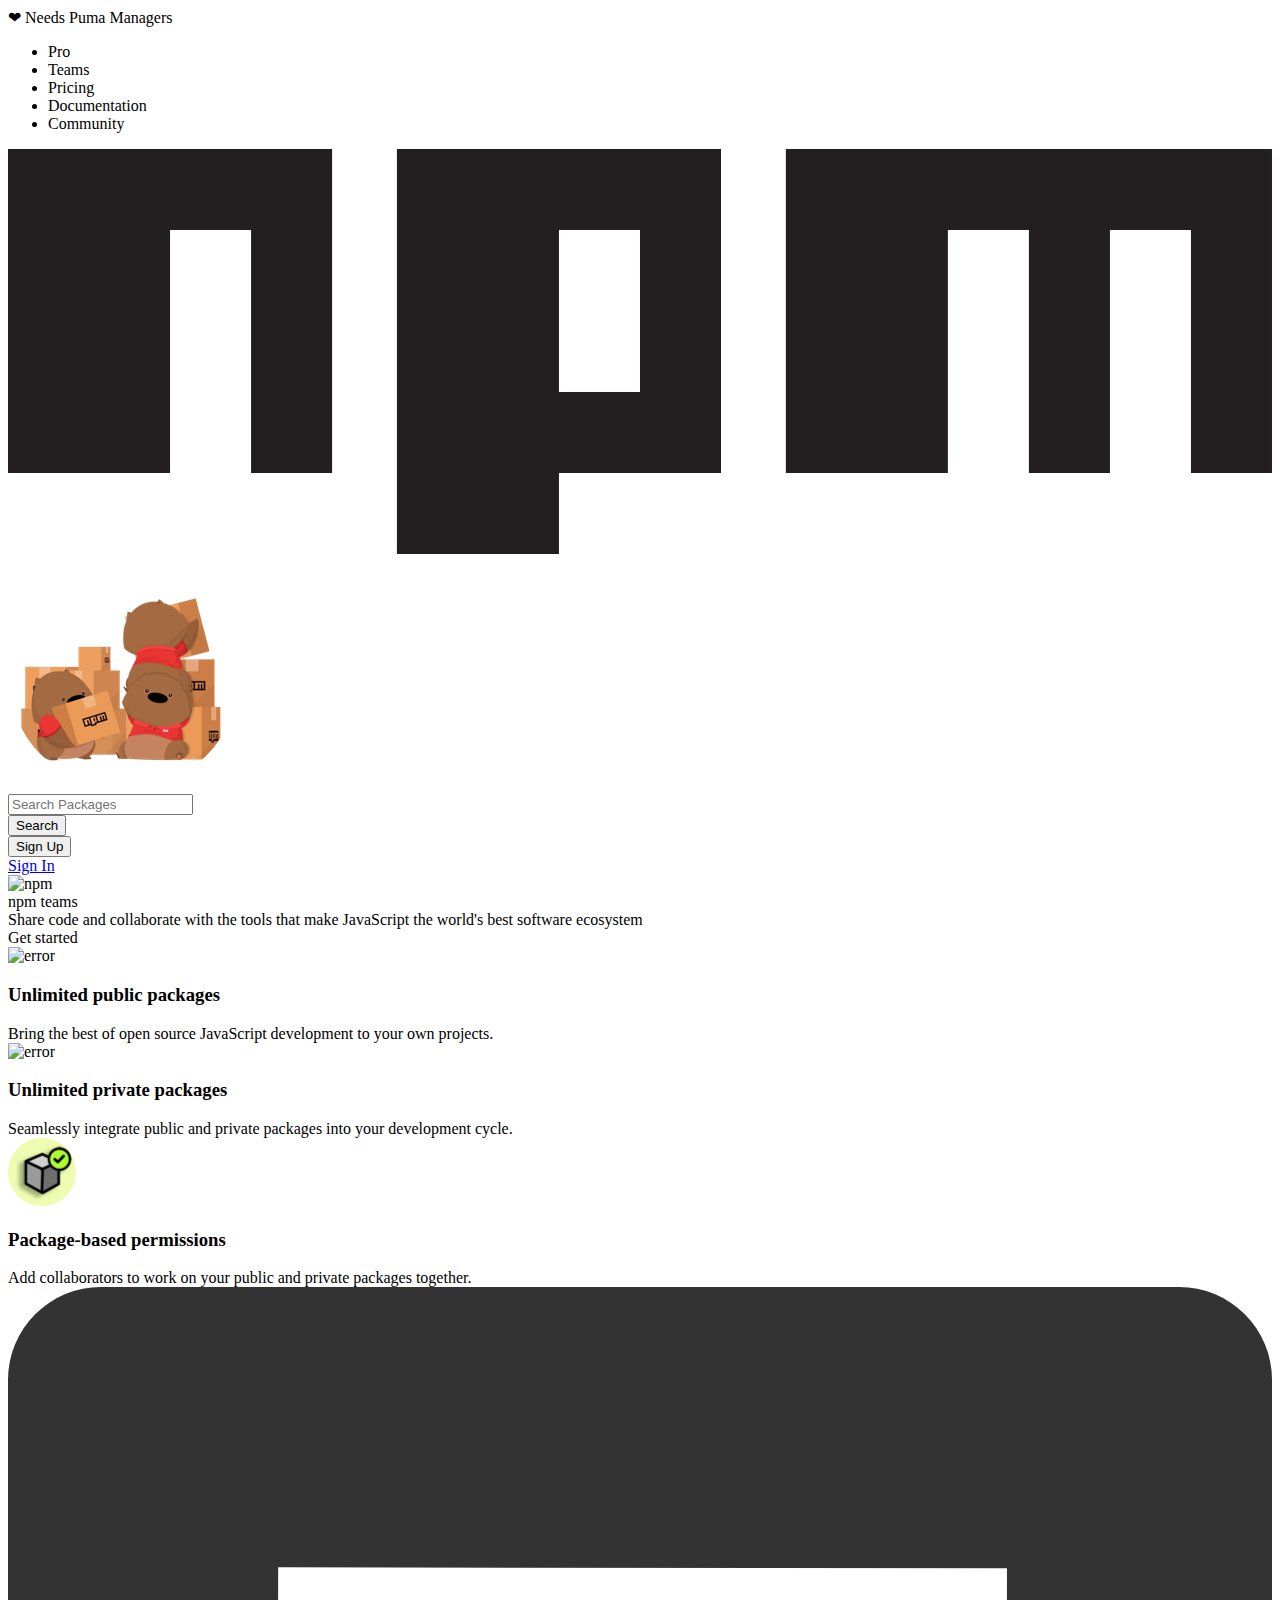
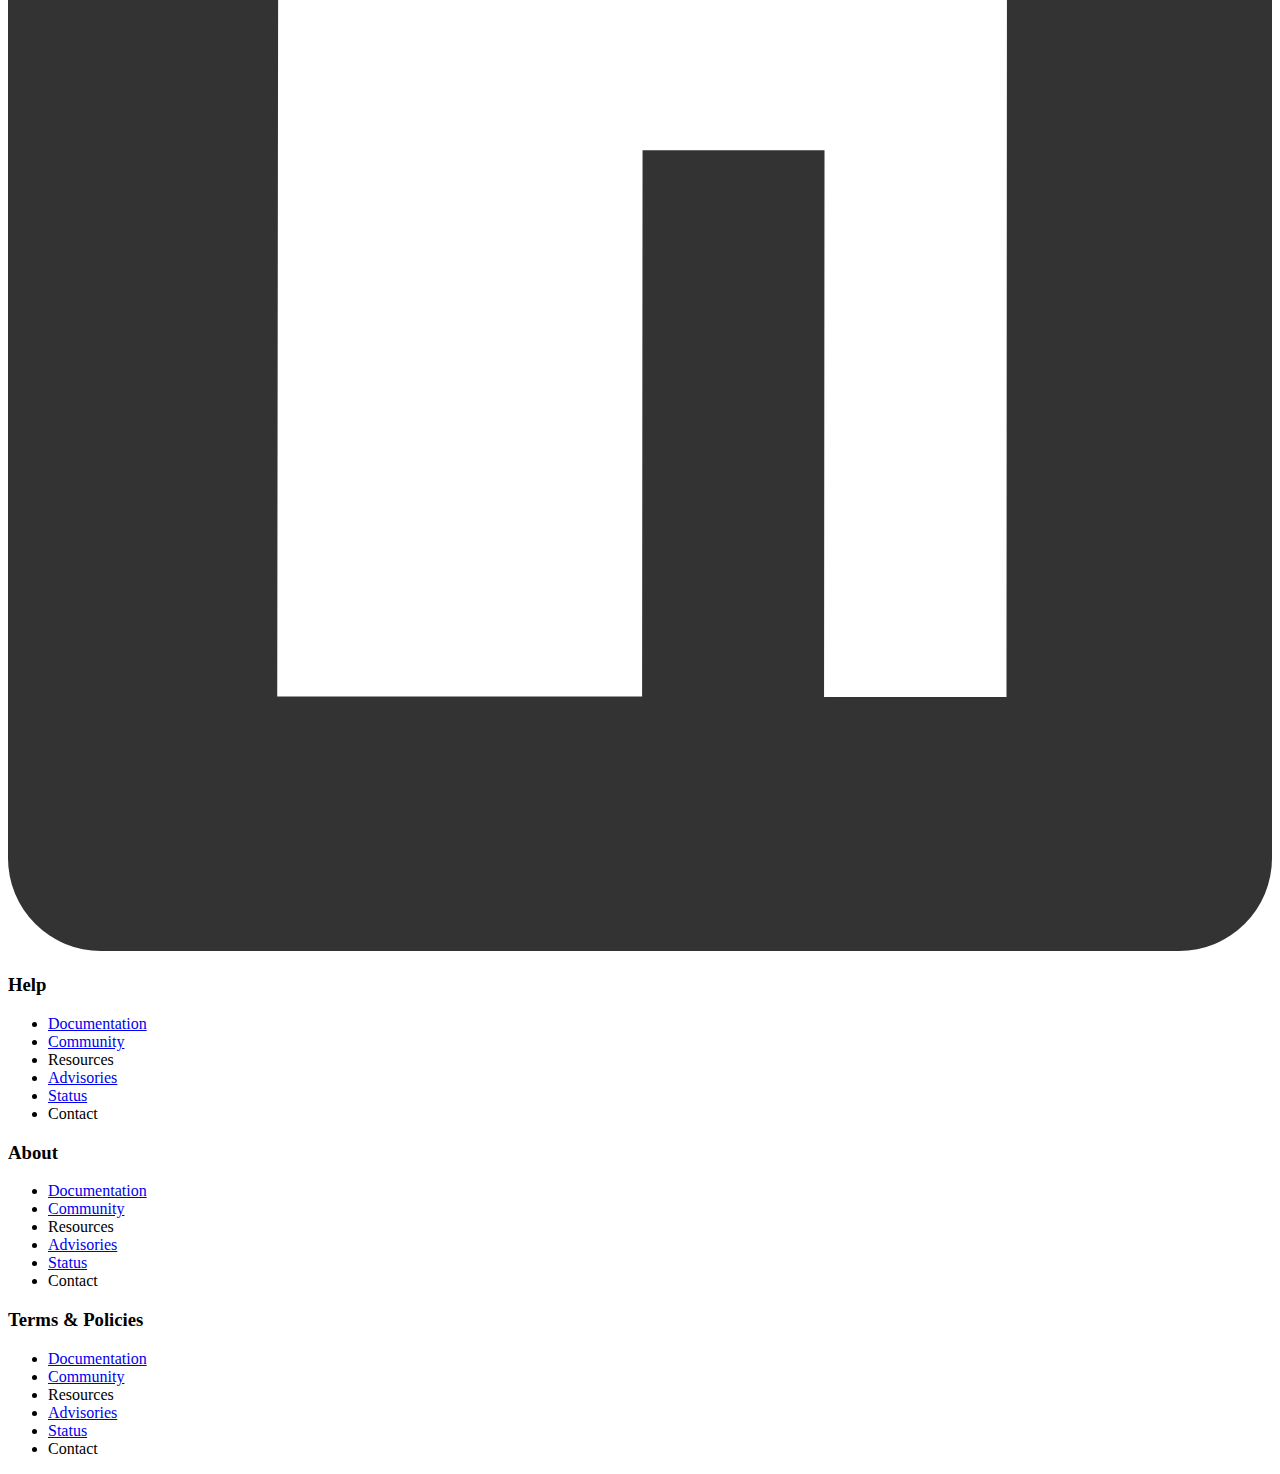
==== html/index.html @ 3796dd3c "fourth commit" ====
<!DOCTYPE html>
<head>
    <title>
        npm | Teams
    </title>
  
    <link rel="stylesheet" href="/home/nandhini/Desktop/npm/css/style.css">
    <link href="https://fonts.googleapis.com/css?family=Poppins&display=swap" rel="stylesheet">
    <!-- <link rel="stylesheet" href="https://stackpath.bootstrapcdn.com/bootstrap/4.3.1/css/bootstrap.min.css" integrity="sha384-ggOyR0iXCbMQv3Xipma34MD+dH/1fQ784/j6cY/iJTQUOhcWr7x9JvoRxT2MZw1T" crossorigin="anonymous">
    <script src="https://code.jquery.com/jquery-3.3.1.slim.min.js" integrity="sha384-q8i/X+965DzO0rT7abK41JStQIAqVgRVzpbzo5smXKp4YfRvH+8abtTE1Pi6jizo" crossorigin="anonymous"></script>
<script src="https://cdnjs.cloudflare.com/ajax/libs/popper.js/1.14.7/umd/popper.min.js" integrity="sha384-UO2eT0CpHqdSJQ6hJty5KVphtPhzWj9WO1clHTMGa3JDZwrnQq4sF86dIHNDz0W1" crossorigin="anonymous"></script>
<script src="https://stackpath.bootstrapcdn.com/bootstrap/4.3.1/js/bootstrap.min.js" integrity="sha384-JjSmVgyd0p3pXB1rRibZUAYoIIy6OrQ6VrjIEaFf/nJGzIxFDsf4x0xIM+B07jRM" crossorigin="anonymous"></script> -->
</head>
<body>
        <div class="head"> </div>
        <div class="header-top">
            <div class="header_sub">
                <span class="header_sub-heart">❤</span>
                <span class="header_sub-text-left"> Needs Puma Managers</span>
                <nav class="nav">
                <ul class="nav-list">
                    <li class="list"> Pro</li>
                    <li class="list"> Teams</li>
                    <li class="list"> Pricing</li>
                    <li class="list"> Documentation</li>
                    <li class="list"> Community</li>
                </ul>
                </nav>
            </div>
        </div>
            <div class="header-bottom">
                <div class="header-b-sub">      
                    <div class="npm-font">
                        <a href="/">
                        <svg class="svg-icon" viewBox="0 0 780 250">
                            <path fill="#231F20" d="M240,250h100v-50h100V0H240V250z M340,50h50v100h-50V50z M480,0v200h100V50h50v150h50V50h50v150h50V0H480z M0,200h100V50h50v150h50V0H0V200z"> 
                            </path>
                        </svg>
                        </a>
                             <div class="search-box">
                                <div class="search-bar-icon">
                                <img id="search-icon" src="../image/bear.png">
                                <form class="form-inline"> <i class="fas fa-search" aria-hidden="true"></i>
                                    <input class="form-control" type="text" placeholder="Search Packages"
                                    aria-label="Search">
                                </form>
                                <button id="search-button">Search</button>
                                </div>
                            </div>
                    
                            <div class="header-b-button" onclick="redirect()">
                                    <button id="signup"> 
                                        Sign Up
                                    </button>
                            </div>
                            <div class="signin-button">
                                <a href="/home/nandhini/Desktop/npm/html/signin.html" id="signin">
                                    Sign In
                                </a>
                                <!-- <div id="user-name">

                                </div> -->

                            </div>

                       
                    </div>
                </div>
            </div>

        <main>
            <article class="main-top">
                <div class="color-grad">
                </div>
                <section class="main-top">
                    <div class="main-img">
                        <img id="bears" src="img/bear.png" alt="npm"/>
                        <div class="npm-heading">
                        npm teams
                        </div>
                        <div class="npm-text">
                            Share code and collaborate with the tools that make
                            JavaScript the world's best software ecosystem
                        </div>
                        <div class="npm-button">
                            <a id="get-started">
                                Get started
                            </a>
                        </div>
                    </div>
                </section>
            </article>
                <section class="page-bottom">
                    <div class="page-block">
                    <div class="page-img-block">
                        <div class="page-img1">
                            <img src="..image/img1.png" alt="error">
                        </div>
                        <h3 class="block-title">
                            Unlimited public packages
                        </h3>
                        <div class="page-copy">
                             Bring the best of open source JavaScript
                             development to your own projects.
                        </div>
                    </div>
                    <div class="page-img-block">
                        <div class="page-img1">
                            <img src="/home/nandhini/Desktop/npm/image/img2.png" alt="error">
                        </div>
                        <h3 class="block-title">
                            Unlimited private packages
                        </h3>
                        <div class="page-copy">
                            Seamlessly integrate public and private packages into your development cycle.
                        </div>
                    </div>
                    <div class="page-img-block">
                        <div class="page-img1">
                            <img src="../image/img3.png" alt="error">
                        </div>
                        <h3 class="block-title">
                            Package-based permissions
                        </h3>
                        <div class="page-copy">
                            Add collaborators to work on your public and private packages together.
                        </div>
                    </div>
                    </div>
                </section>
            </main>
            <footer class="footer">
                <div class="footer-block">
                    <div class="block1">
                        <div class="n-icon">
                            <svg viewBox="0 0 27.23 27.23">
                            <rect fill="#333333" width="27.23" height="27.23" rx="2"></rect>
                            <polygon fill="#fff" points="5.8 21.75 13.66 21.75 13.67 9.98 17.59 9.98 17.58 21.76 21.51 21.76 21.52 6.06 5.82 6.04 5.8 21.75"></polygon>
                        </svg>
                        </div>
                    </div>
                        <div class="block2">
                            <h3 class="block-title">Help</h3>
                            <ul>
                                <li class="block-list">
                                    <a class="link" href="https://docs.npmjs.com">Documentation</a>
                                </li>
                                <li class="block-list" >
                                    <a class="link" href="https://npm.community">Community</a>
                                </li class="block-list">
                                <li class="block-list">
                                    <a class="link">Resources</a>
                                </li >
                                <li class="block-list">
                                    <a class="link" href="https://www.npmjs.com/advisories">Advisories</a>
                                </li >
                                <li class="block-list">
                                    <a class="link" href="http://status.npmjs.org/">Status</a>
                                </li>
                                <li class="block-list">
                                    <a class="link" >Contact</a>
                                </li>

                            </ul>

                        </div>
                        <div class="block3">
                            <h3 class="block-title">About</h3>
                            <ul>
                                <li class="block-list">
                                    <a class="link" href="https://docs.npmjs.com">Documentation</a>
                                </li>
                                <li class="block-list" >
                                    <a class="link" href="https://npm.community">Community</a>
                                </li class="block-list">
                                <li class="block-list">
                                    <a class="link">Resources</a>
                                </li >
                                <li class="block-list">
                                    <a class="link" href="https://www.npmjs.com/advisories">Advisories</a>
                                </li >
                                <li class="block-list">
                                    <a class="link" href="http://status.npmjs.org/">Status</a>
                                </li>
                                <li class="block-list">
                                    <a class="link" >Contact</a>
                                </li>

                            </ul>

                        </div>
                        <div class="block4">
                            <h3 class="block-title">Terms & Policies</h3>
                            <ul>
                                <li class="block-list">
                                    <a class="link" href="https://docs.npmjs.com">Documentation</a>
                                </li>
                                <li class="block-list" >
                                    <a class="link" href="https://npm.community">Community</a>
                                </li class="block-list">
                                <li class="block-list">
                                    <a class="link">Resources</a>
                                </li >
                                <li class="block-list">
                                    <a class="link" href="https://www.npmjs.com/advisories">Advisories</a>
                                </li >
                                <li class="block-list">
                                    <a class="link" href="http://status.npmjs.org/">Status</a>
                                </li>
                                <li class="block-list">
                                    <a class="link" >Contact</a>
                                </li>

                            </ul>

                        </div>
                </div>
                
            </footer>
            <script src="signin.js"></script>
            <script>
                // var user1 = localStorage.getItem("nandhini");
                // console.log(user1);
                // document.getElementById('user-name').innerHTML = user1.name;
                function redirect()
                {
                    location.href="file:///home/nandhini/Desktop/npm/html/signup.html"
                }
            </script>
</body>
</html>
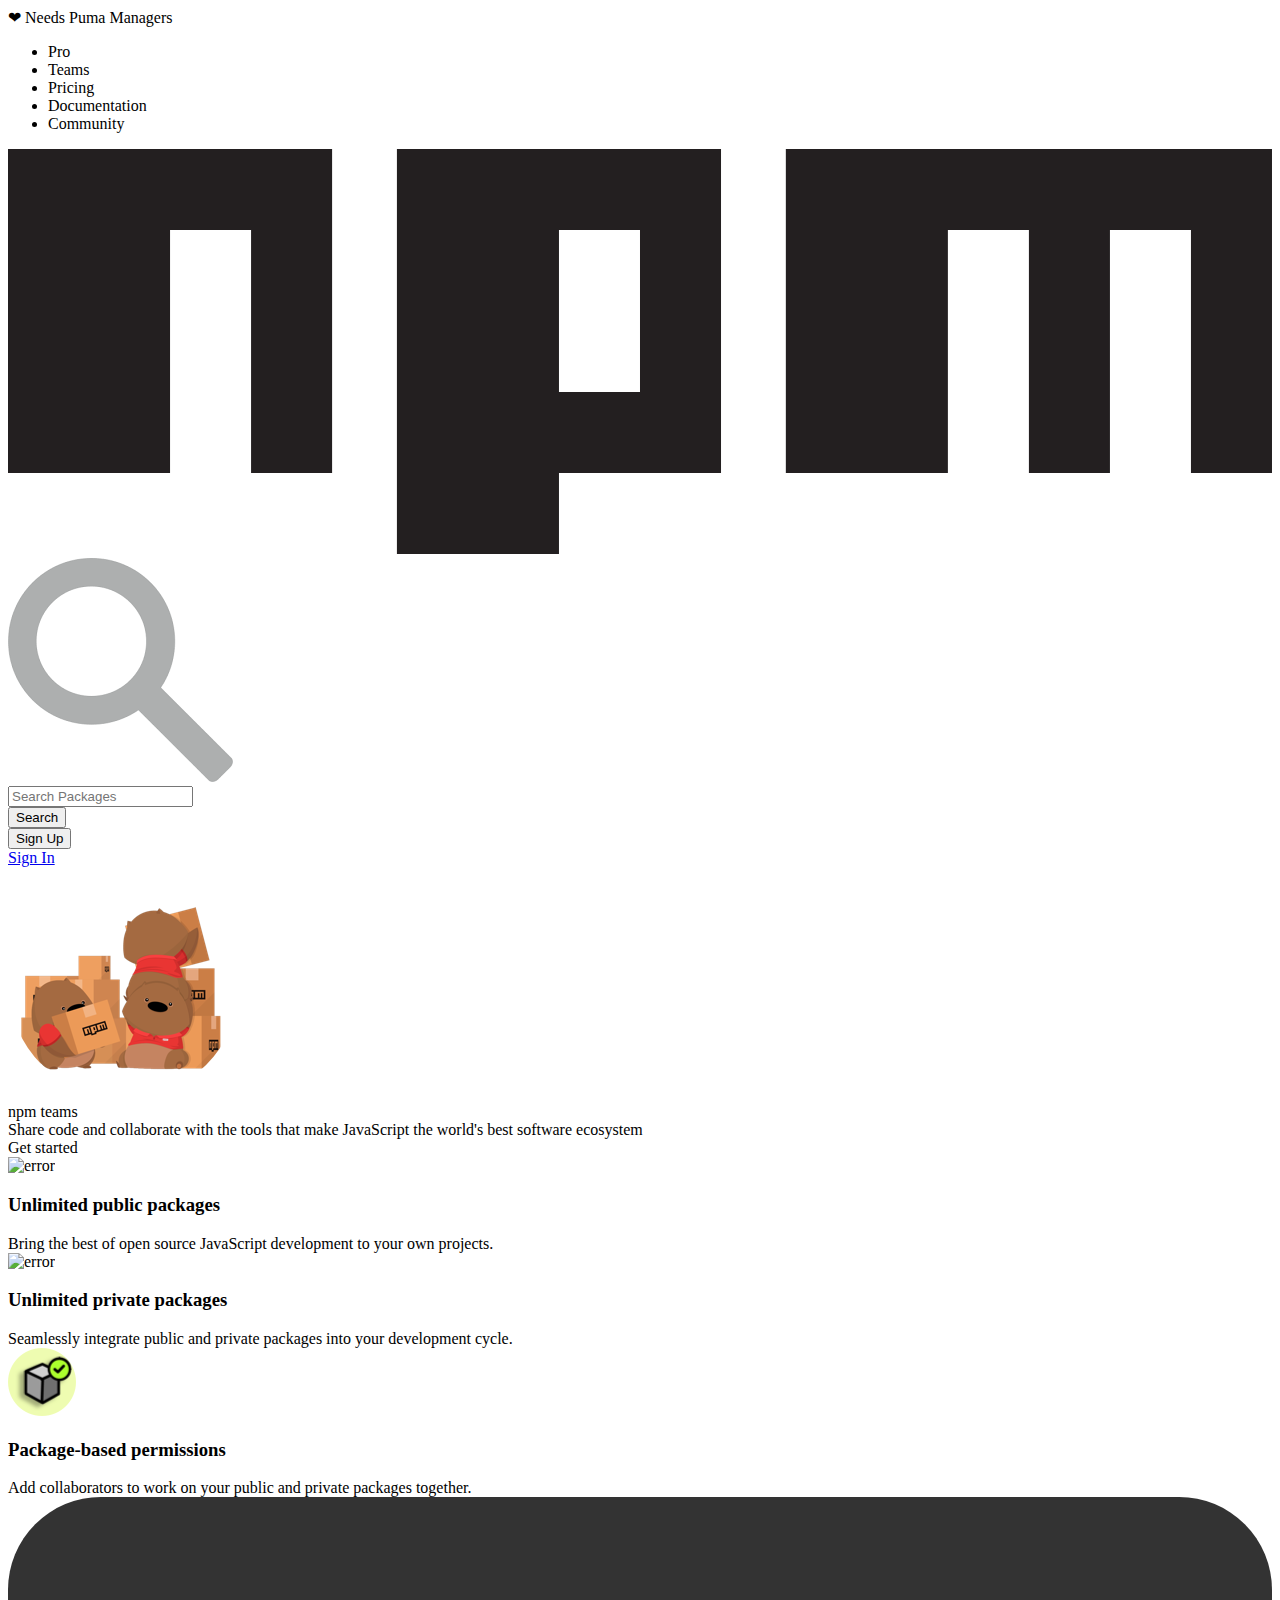
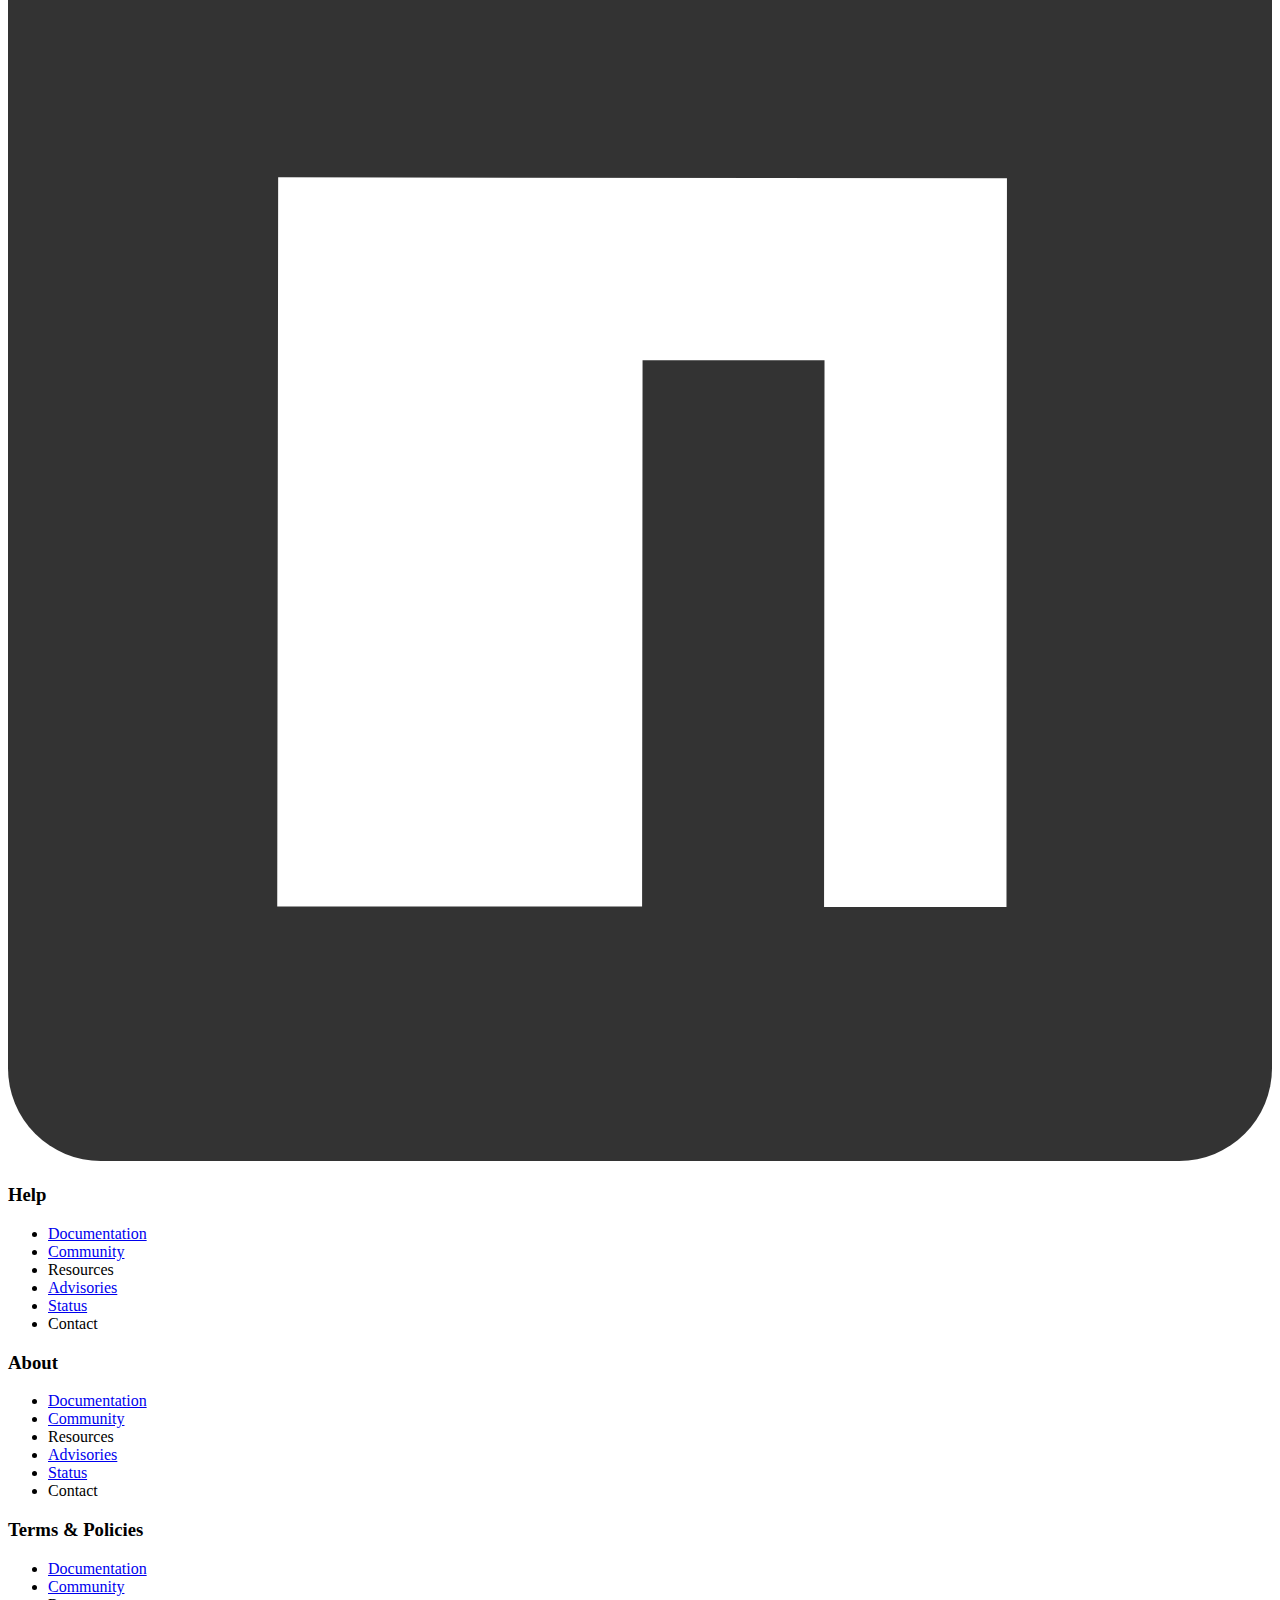
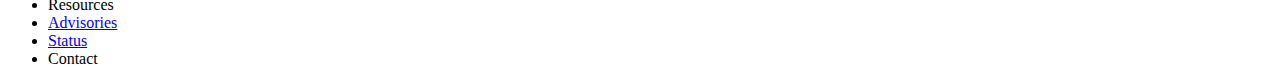
==== commit 0c961803: "fourth commit" ====
--- a/html/index.html
+++ b/html/index.html
@@ -39,7 +39,7 @@
                         </a>
                              <div class="search-box">
                                 <div class="search-bar-icon">
-                                <img id="search-icon" src="../image/bear.png">
+                                <img id="search-icon" src="../image/search.png">
                                 <form class="form-inline"> <i class="fas fa-search" aria-hidden="true"></i>
                                     <input class="form-control" type="text" placeholder="Search Packages"
                                     aria-label="Search">
@@ -47,7 +47,7 @@
                                 <button id="search-button">Search</button>
                                 </div>
                             </div>
-                    
+                        <span id="but-in-up">
                             <div class="header-b-button" onclick="redirect()">
                                     <button id="signup"> 
                                         Sign Up
@@ -57,13 +57,8 @@
                                 <a href="/home/nandhini/Desktop/npm/html/signin.html" id="signin">
                                     Sign In
                                 </a>
-                                <!-- <div id="user-name">
-
-                                </div> -->
-
                             </div>
-
-                       
+                        </span>
                     </div>
                 </div>
             </div>
@@ -74,7 +69,7 @@
                 </div>
                 <section class="main-top">
                     <div class="main-img">
-                        <img id="bears" src="img/bear.png" alt="npm"/>
+                        <img id="bears" src="../image/bear.png" alt="npm"/>
                         <div class="npm-heading">
                         npm teams
                         </div>
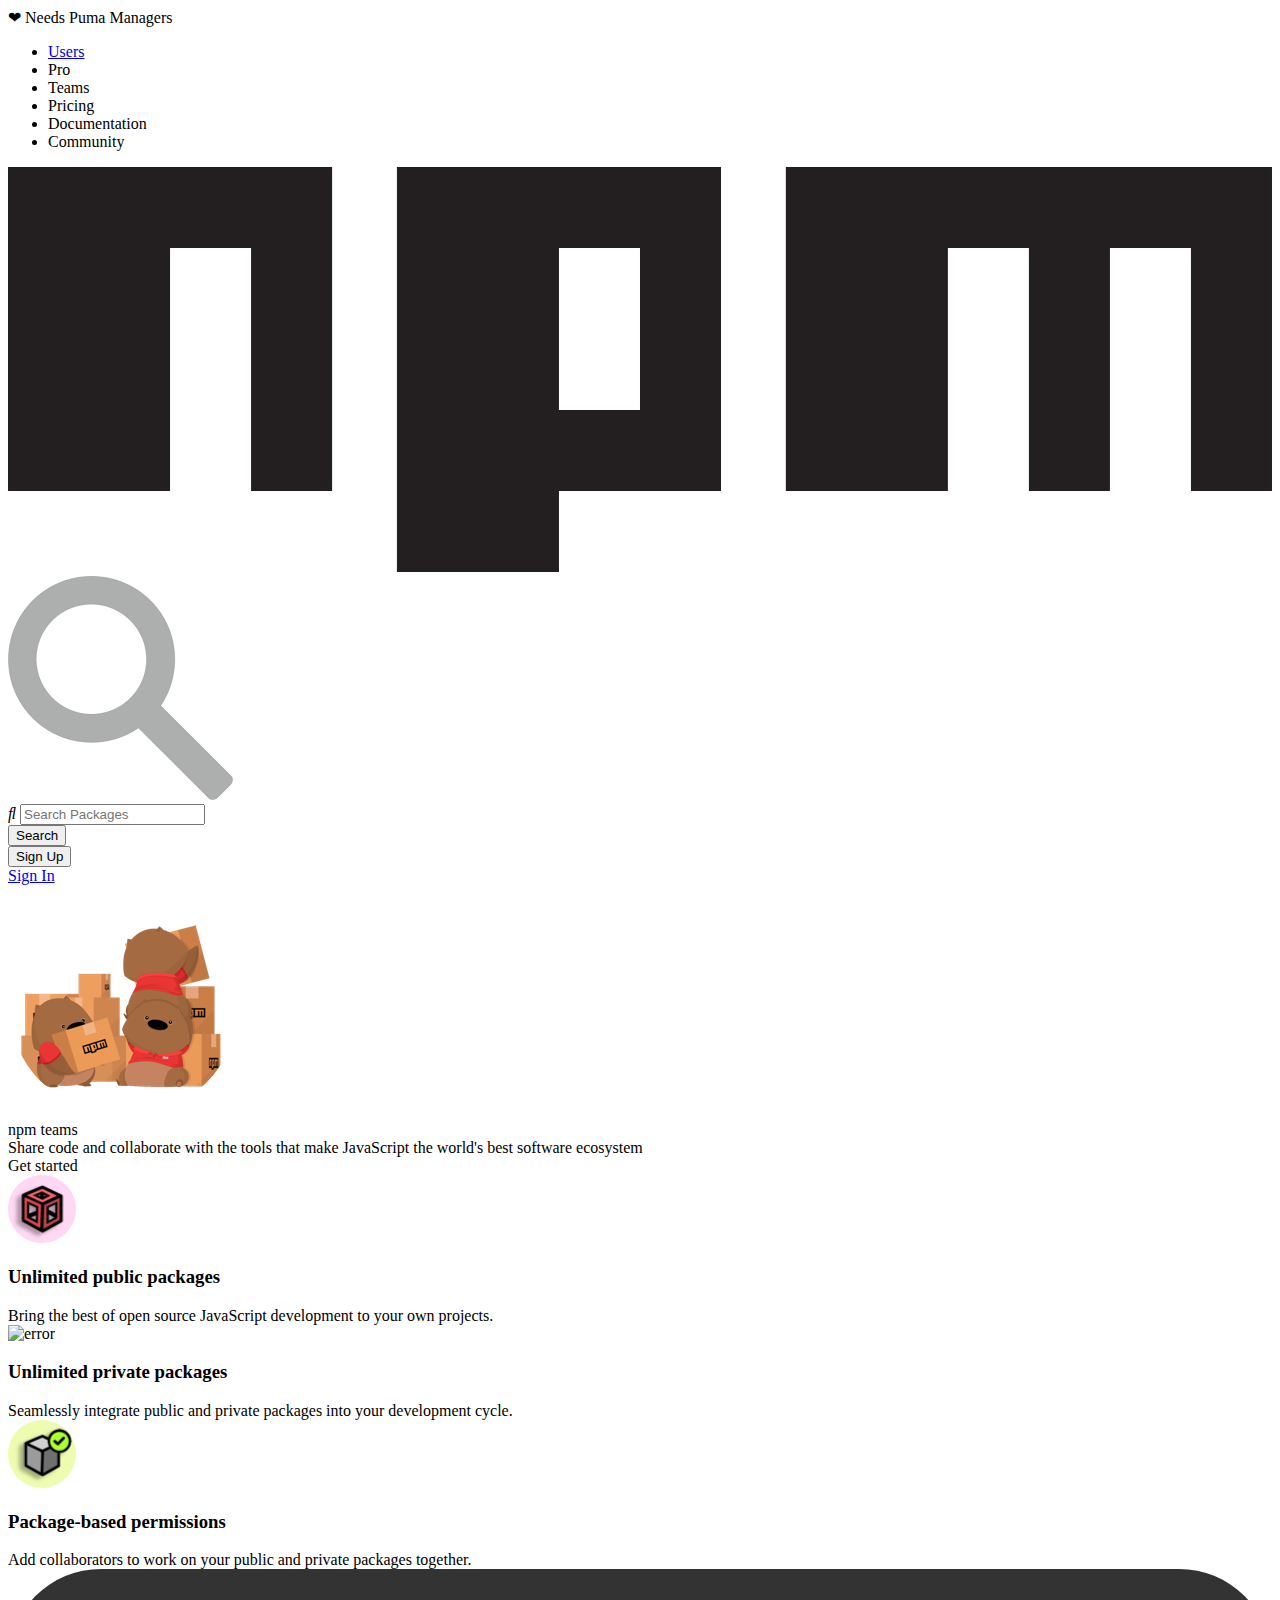
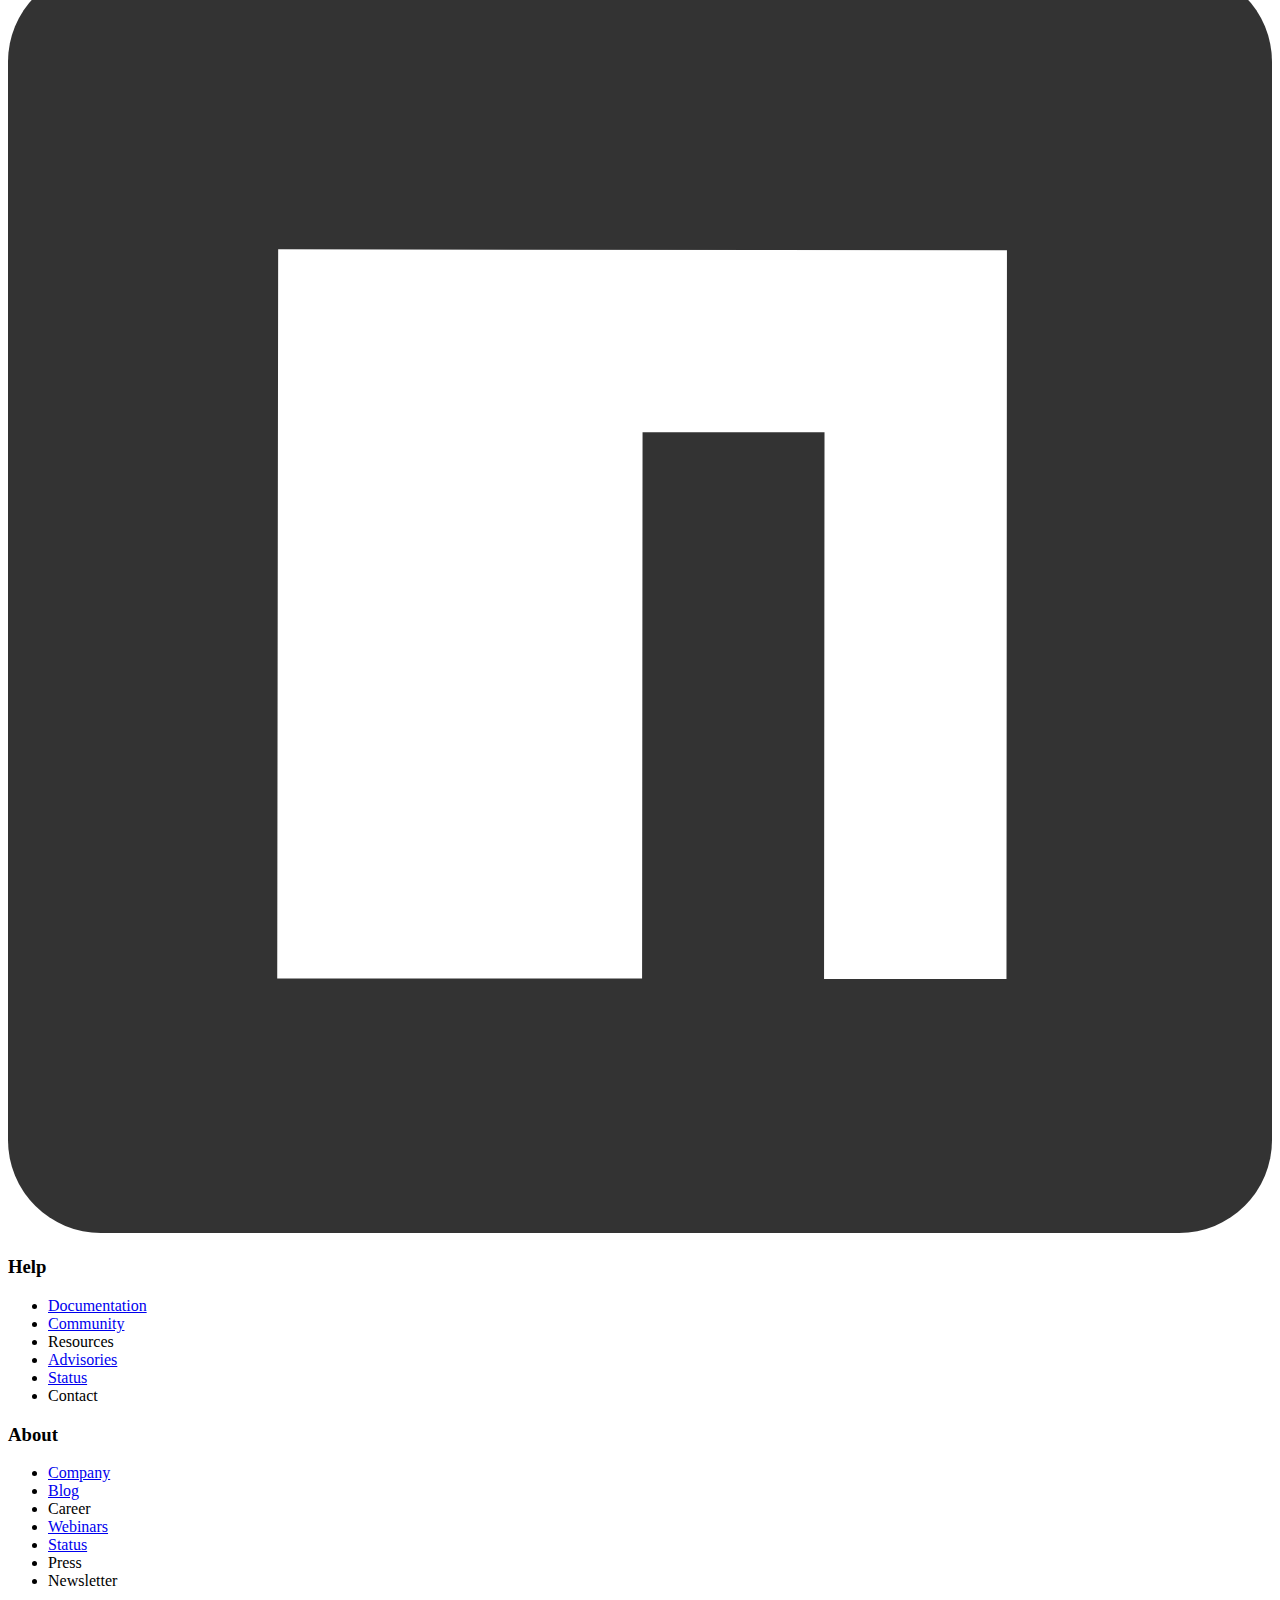
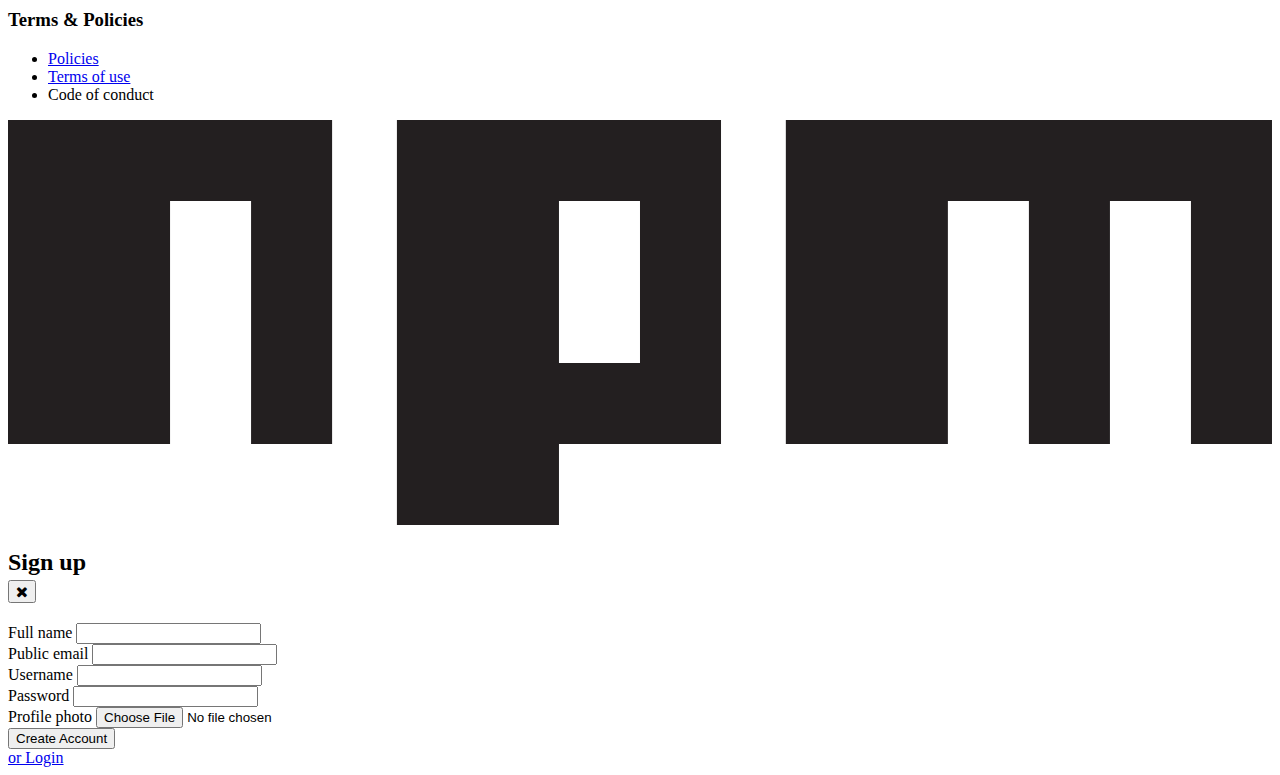
==== commit f2c83e21: "fifth commit" ====
--- a/html/index.html
+++ b/html/index.html
@@ -5,11 +5,14 @@
     </title>
   
     <link rel="stylesheet" href="/home/nandhini/Desktop/npm/css/style.css">
+    <link rel="stylesheet" href="/home/nandhini/Desktop/npm/css/signup-modal.css">
+    <link rel="stylesheet" href="/home/nandhini/Desktop/npm/css/signin-modal.css">
     <link href="https://fonts.googleapis.com/css?family=Poppins&display=swap" rel="stylesheet">
+    <link rel="stylesheet" href="https://cdnjs.cloudflare.com/ajax/libs/font-awesome/4.7.0/css/font-awesome.min.css">
     <!-- <link rel="stylesheet" href="https://stackpath.bootstrapcdn.com/bootstrap/4.3.1/css/bootstrap.min.css" integrity="sha384-ggOyR0iXCbMQv3Xipma34MD+dH/1fQ784/j6cY/iJTQUOhcWr7x9JvoRxT2MZw1T" crossorigin="anonymous">
     <script src="https://code.jquery.com/jquery-3.3.1.slim.min.js" integrity="sha384-q8i/X+965DzO0rT7abK41JStQIAqVgRVzpbzo5smXKp4YfRvH+8abtTE1Pi6jizo" crossorigin="anonymous"></script>
-<script src="https://cdnjs.cloudflare.com/ajax/libs/popper.js/1.14.7/umd/popper.min.js" integrity="sha384-UO2eT0CpHqdSJQ6hJty5KVphtPhzWj9WO1clHTMGa3JDZwrnQq4sF86dIHNDz0W1" crossorigin="anonymous"></script>
-<script src="https://stackpath.bootstrapcdn.com/bootstrap/4.3.1/js/bootstrap.min.js" integrity="sha384-JjSmVgyd0p3pXB1rRibZUAYoIIy6OrQ6VrjIEaFf/nJGzIxFDsf4x0xIM+B07jRM" crossorigin="anonymous"></script> -->
+    <script src="https://cdnjs.cloudflare.com/ajax/libs/popper.js/1.14.7/umd/popper.min.js" integrity="sha384-UO2eT0CpHqdSJQ6hJty5KVphtPhzWj9WO1clHTMGa3JDZwrnQq4sF86dIHNDz0W1" crossorigin="anonymous"></script>
+    <script src="https://stackpath.bootstrapcdn.com/bootstrap/4.3.1/js/bootstrap.min.js" integrity="sha384-JjSmVgyd0p3pXB1rRibZUAYoIIy6OrQ6VrjIEaFf/nJGzIxFDsf4x0xIM+B07jRM" crossorigin="anonymous"></script> -->
 </head>
 <body>
         <div class="head"> </div>
@@ -19,11 +22,12 @@
                 <span class="header_sub-text-left"> Needs Puma Managers</span>
                 <nav class="nav">
                 <ul class="nav-list">
+                    <li class="list"> <a id="user-redirect" href="../html/user.html">Users</a></li>
                     <li class="list"> Pro</li>
                     <li class="list"> Teams</li>
                     <li class="list"> Pricing</li>
                     <li class="list"> Documentation</li>
-                    <li class="list"> Community</li>
+                    <li class="list"> Community</li> 
                 </ul>
                 </nav>
             </div>
@@ -48,7 +52,7 @@
                                 </div>
                             </div>
                         <span id="but-in-up">
-                            <div class="header-b-button" onclick="redirect()">
+                            <div class="header-b-button" >
                                     <button id="signup"> 
                                         Sign Up
                                     </button>
@@ -62,9 +66,8 @@
                     </div>
                 </div>
             </div>
-
         <main>
-            <article class="main-top">
+            <article class="main-top // text1.setAttribute("style","font-weight : 200; color : aquablue;");">
                 <div class="color-grad">
                 </div>
                 <section class="main-top">
@@ -89,7 +92,7 @@
                     <div class="page-block">
                     <div class="page-img-block">
                         <div class="page-img1">
-                            <img src="..image/img1.png" alt="error">
+                            <img src="../image/img1.png" alt="error">
                         </div>
                         <h3 class="block-title">
                             Unlimited public packages
@@ -155,72 +158,160 @@
                                 <li class="block-list">
                                     <a class="link" >Contact</a>
                                 </li>
-
                             </ul>
-
                         </div>
                         <div class="block3">
                             <h3 class="block-title">About</h3>
                             <ul>
                                 <li class="block-list">
-                                    <a class="link" href="https://docs.npmjs.com">Documentation</a>
+                                    <a class="link" href="https://docs.npmjs.com">Company</a>
                                 </li>
                                 <li class="block-list" >
-                                    <a class="link" href="https://npm.community">Community</a>
+                                    <a class="link" href="https://npm.community">Blog</a>
                                 </li class="block-list">
                                 <li class="block-list">
-                                    <a class="link">Resources</a>
-                                </li >
-                                <li class="block-list">
-                                    <a class="link" href="https://www.npmjs.com/advisories">Advisories</a>
+                                    <a class="link">Career</a>
+                                </li >
+                                <li class="block-list">
+                                    <a class="link" href="https://www.npmjs.com/advisories">Webinars</a>
                                 </li >
                                 <li class="block-list">
                                     <a class="link" href="http://status.npmjs.org/">Status</a>
                                 </li>
                                 <li class="block-list">
-                                    <a class="link" >Contact</a>
-                                </li>
-
+                                    <a class="link" >Press</a>
+                                </li>
+                                <li class="block-list">
+                                    <a class="link" >Newsletter</a>
+                                </li>
                             </ul>
-
                         </div>
                         <div class="block4">
                             <h3 class="block-title">Terms & Policies</h3>
                             <ul>
                                 <li class="block-list">
-                                    <a class="link" href="https://docs.npmjs.com">Documentation</a>
+                                    <a class="link" href="https://docs.npmjs.com">Policies</a>
                                 </li>
                                 <li class="block-list" >
-                                    <a class="link" href="https://npm.community">Community</a>
+                                    <a class="link" href="https://npm.community">Terms of use</a>
                                 </li class="block-list">
                                 <li class="block-list">
-                                    <a class="link">Resources</a>
-                                </li >
-                                <li class="block-list">
-                                    <a class="link" href="https://www.npmjs.com/advisories">Advisories</a>
-                                </li >
-                                <li class="block-list">
-                                    <a class="link" href="http://status.npmjs.org/">Status</a>
-                                </li>
-                                <li class="block-list">
-                                    <a class="link" >Contact</a>
-                                </li>
-
+                                    <a class="link">Code of conduct</a>
+                                </li >
                             </ul>
-
                         </div>
                 </div>
+                <div>
+                    <div id="myModal" class="modal">
+                    <div class="page-content">
+                    <header>
+                        <div class="npm-font-signup">
+                            <a href="/">
+                            <svg class="svg-icon" viewBox="0 0 780 250">
+                                <path fill="#231F20" d="M240,250h100v-50h100V0H240V250z M340,50h50v100h-50V50z M480,0v200h100V50h50v150h50V50h50v150h50V0H480z M0,200h100V50h50v150h50V0H0V200z"> 
+                                </path>
+                            </svg>
+                            </a>
+                        </div>
+                    </header>
+                    <main>
+                    <section class="main-page">                             
+                    <form name="myForm" class="main-signin">
+                    
+                                <h2>
+                                    Sign up
+                                
+                                <div class="remove-btn">
+                                <button id="remove-btn" style="font-size:15px"><i class="fa fa-remove"></i></button>
+                                </div>
+                                </h2>
+                                <div class="login-name">
+                                    <label class="username">Full name</label>
+                                    <input id="login-name" name="Name"type="text" required = "">
+                                </div>
+                                <div class="login-name">
+                                    <label class="username">Public email</label>
+                                    <input id="login-mail" name="Email" type="email" required="">
+                                </div>
+                                <div class="login-name">
+                                    <label class="username">Username</label>
+                                    <input id="login-user" name="User" type="text" required>
+                                </div>                                   
+                                <div class="login-pwd">
+                                    <label class="password">Password</label>
+                                    <input id="login-pwd" name="Password" type="password" required>
+                                  </div>
+                                  <div class="login-name">
+                                    <label class="username">Profile photo</label>
+                                    <input id="login-profile" class="profile-img" type="file" name="pic" accept="image/*" required>
+                                </div>         
+                               
+                                  <button type="submit" class="signin-submit" onclick="getDetails()">Create Account</button>
+                                
+                                <div class="create-div">
+                                    <a class="create" href="signin.html">or Login</a>
+                                </div>
+                            </form>
+                        </div>
+                </section>
+                </main>
+                </div>                 
+                </div>                
+            </footer>            
+            <script>
+                var modal = document.getElementById("myModal");
+                var division = document.getElementsByClassName("fa")[0];
+                var btn = document.getElementById("signup");
+                btn.onclick = function()
+                {
+                    modal.style.display = "block";
+                }    
+                division.onclick = function()
+                {
+                    modal.style.display = "none";
+                } 
+                // window.onclick = function(event)
+                // {
+                //      if (event.target == modal) {
+                //      modal.style.display = "none";
+                // }      
                 
-            </footer>
-            <script src="signin.js"></script>
-            <script>
-                // var user1 = localStorage.getItem("nandhini");
-                // console.log(user1);
-                // document.getElementById('user-name').innerHTML = user1.name;
-                function redirect()
-                {
-                    location.href="file:///home/nandhini/Desktop/npm/html/signup.html"
+                function getDetails()
+                { 
+                 var name = document.getElementById("login-name").value;
+                 var email= document.getElementById("login-mail").value;
+                 var username= document.getElementById("login-user").value;
+                 var pwd=document.getElementById("login-pwd").value;
+                 var profile=document.getElementById("login-profile").value;
+                 var arrayStroage = JSON.parse(localStorage.getItem("account"));
+                 var arrayLength = arrayStroage.length;
+                 console.log(arrayLength);
+                 var account_details= {
+                 id : arrayLength,
+                 Name:name,
+                 Mail:email,
+                 User_name:username,
+                 Pwd:pwd,
+                 Profile:profile,
+                 signin :0
+                 }
+                
+              
+                 if(localStorage.getItem("account")===null){
+                     var user_acc=[];
+                     user_acc.push(account_details);
+                 localStorage.setItem("account",JSON.stringify(user_acc));
+                 }
+                 else{
+                 user_acc=JSON.parse(localStorage.getItem("account"));
+                 user_acc.push(account_details);
+                 localStorage.setItem("account",JSON.stringify(user_acc));
+                 
+                 console.log(user_acc);
+                 }
+                 window.location.href = "file:///home/nandhini/Desktop/npm/html/index.html";
                 }
-            </script>
+              
+        </script>
 </body>
 </html>